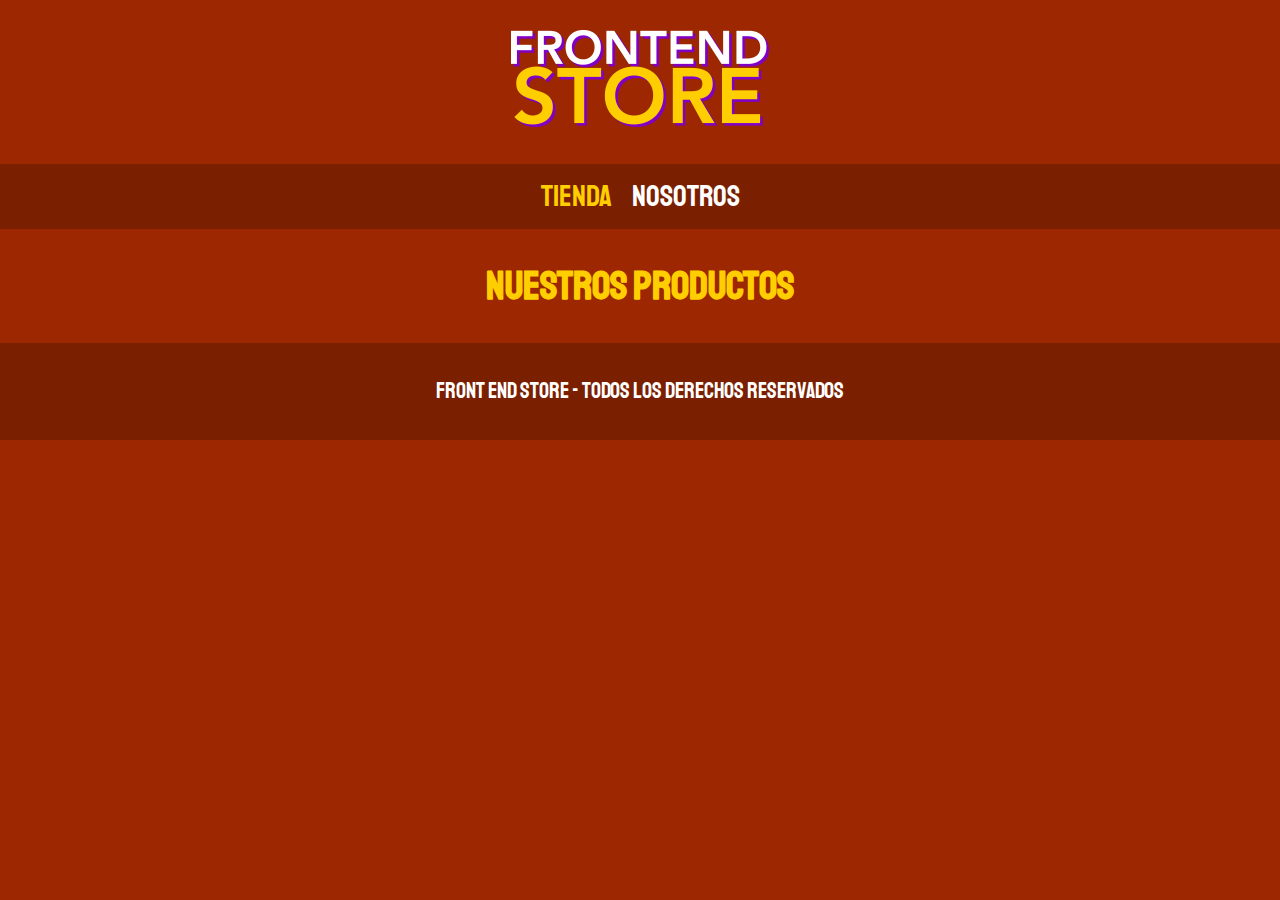
==== index.html @ f8cb0c6e "header, nav, footer" ====
<!DOCTYPE html>
<html lang="en">
<head>
    <meta charset="UTF-8">
    <meta http-equiv="X-UA-Compatible" content="IE=edge">
    <meta name="viewport" content="width=device-width, initial-scale=1.0">
    <title>FrontEnd Store</title>
    <link rel="stylesheet" href="css/normalize.css">
    <link rel="preconnect" href="https://fonts.googleapis.com">
<link rel="preconnect" href="https://fonts.gstatic.com" crossorigin>
<link href="https://fonts.googleapis.com/css2?family=Staatliches&display=swap" rel="stylesheet">
    <link rel="stylesheet" href="css/style.css">

</head>
<body>
    <header class="header">
        <a href="index.html">
            <img class="header__logo" src="img/logo.png" alt="Logotipo">
        </a>
    </header>
    
    <nav class="navegacion">
        <a class="navegacion__enlace navegacion__enlace--activo" href="index.html">Tienda</a>
        <a class="navegacion__enlace" href="nosotros.html">Nosotros</a>
    </nav>

    <main class="contenedor">
        <h1>Nuestros productos</h1>
    </main>

    <footer class="footer">
        <p class="footer__texto">Front End Store - Todos los derechos Reservados</p>
    </footer>
    
</body>
</html>
---- css/style.css ----
:root {
    --primario: #9C2700;
    --primarioDark: #7a1f00;
    --secundario: #FFCE00;
    --secundarioDark: rgb(233,287,2);
    --blanco: #FFF;
    --negro: #000;

    --fuentePrincipal: 'Staatliches', cursive;
}

html {
    box-sizing: border-box;
    font-size: 62.5%;
  }
  *, *:before, *:after {
    box-sizing: inherit;
  }

  /* Globales */

  body{
    background-color: var(--primario);
    font-size: 1.6rem;
    line-height: 1.5;
  }

  p{
    font-size: 1.8rem;
    font-family: Arial, Helvetica, sans-serif;
    color: var(--blanco);
  }

  a{
    text-decoration: none;
  }
  
  img{
    max-width: 100%;
  }

  .contenedor{
    max-width: 120rem;
    margin: 0 auto;
  }

  h1,h2,h3{
    text-align: center;
    color: var(--secundario);
    font-family: var(--fuentePrincipal);
  }

  h1{
    font-size: 4rem;
  }

  h2{
    font-size: 3.2rem;
  }

  h3{
    font-size: 2.4rem;
  }
  
  /* Header */

  .header{
    display: flex;
    justify-content: center;
  }

  .header__logo{
    margin: 3rem 0;
  }

  /* Navegacion */

  .navegacion{
    background-color: var(--primarioDark);
    padding: 1rem 0;
    display: flex;
    justify-content: center;
    gap: 2rem; /* Separacion forma nueva */
  }

  .navegacion__enlace{
    font-family: var(--fuentePrincipal);
    color: var(--blanco);
    font-size: 3rem;
  }

  .navegacion__enlace--activo,
  .navegacion__enlace:hover{
    color: var(--secundario);
  }

  /* Footer */

  .footer{
    background-color: var(--primarioDark);
    padding: 1rem 0;
    margin-top: 2rem;
  }

  .footer__texto{
    font-family: var(--fuentePrincipal);
    font-size: 2.2rem;
    text-align: center;
  }
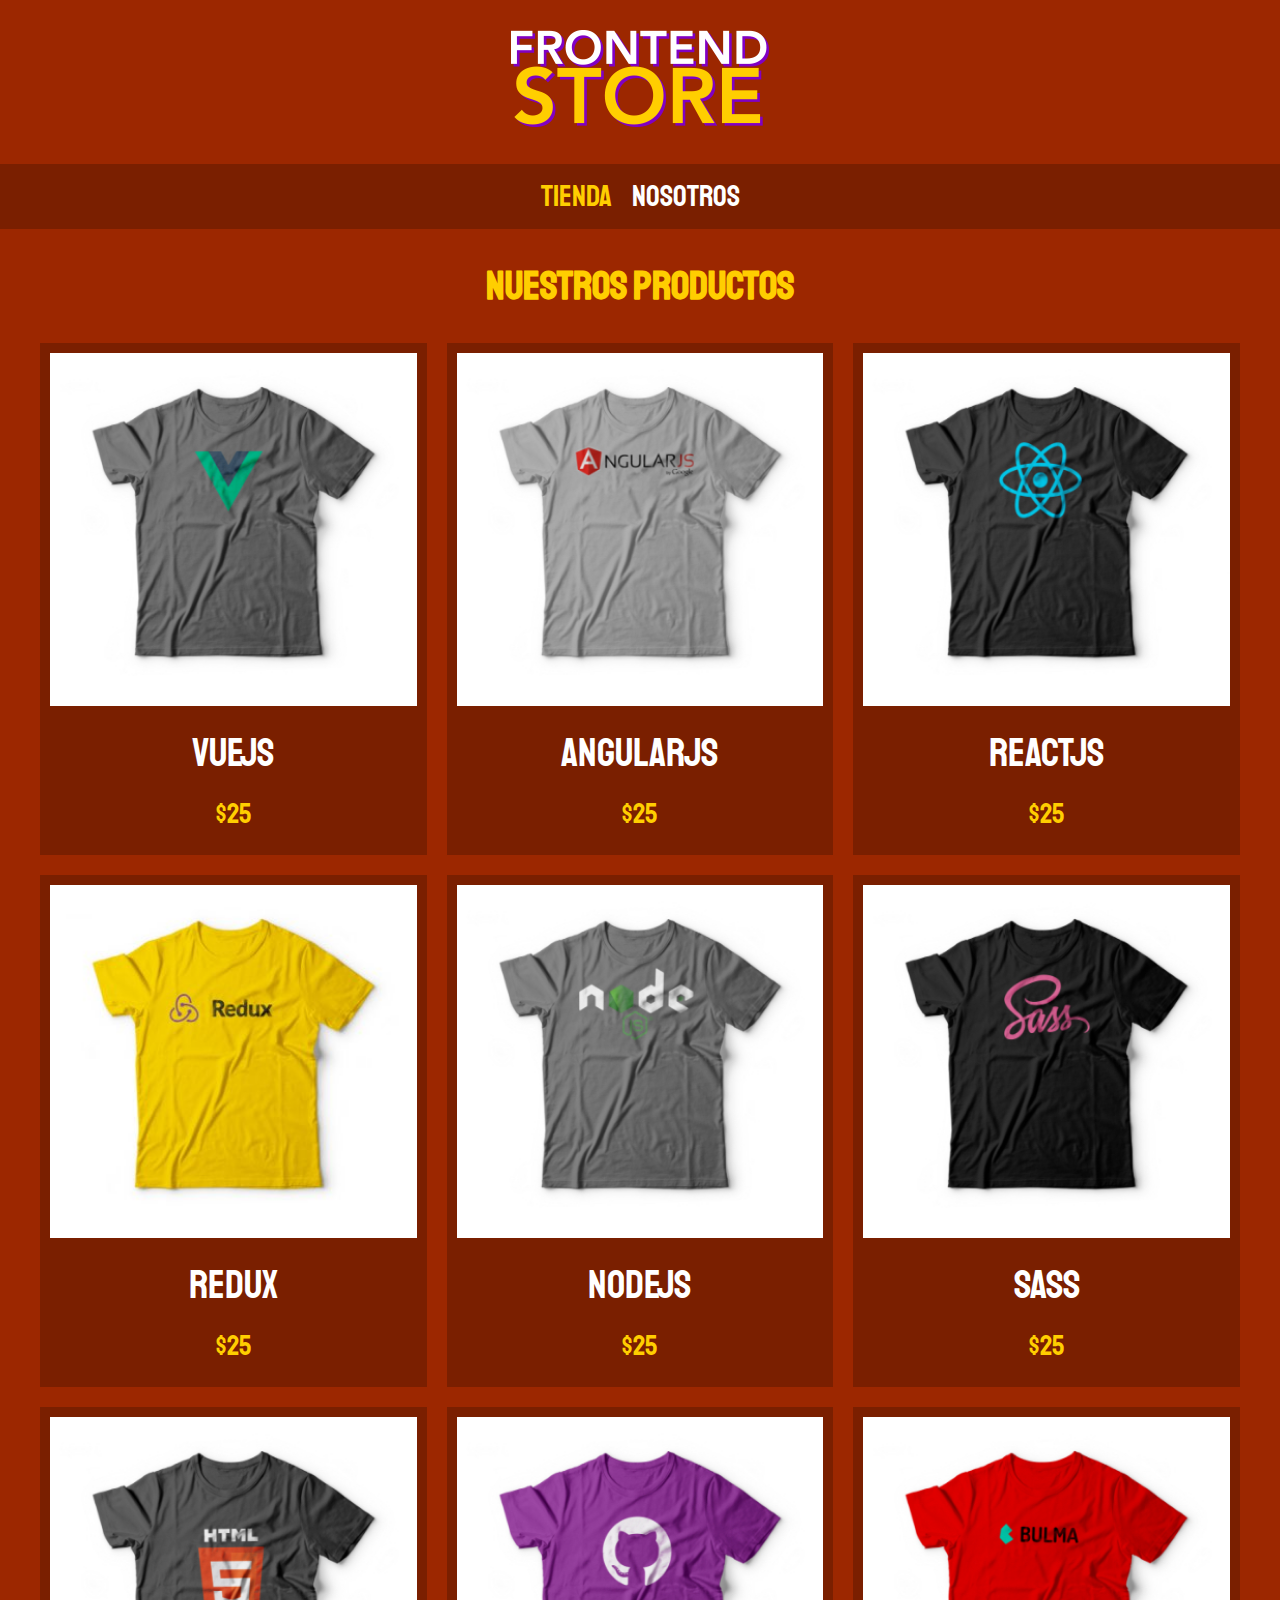
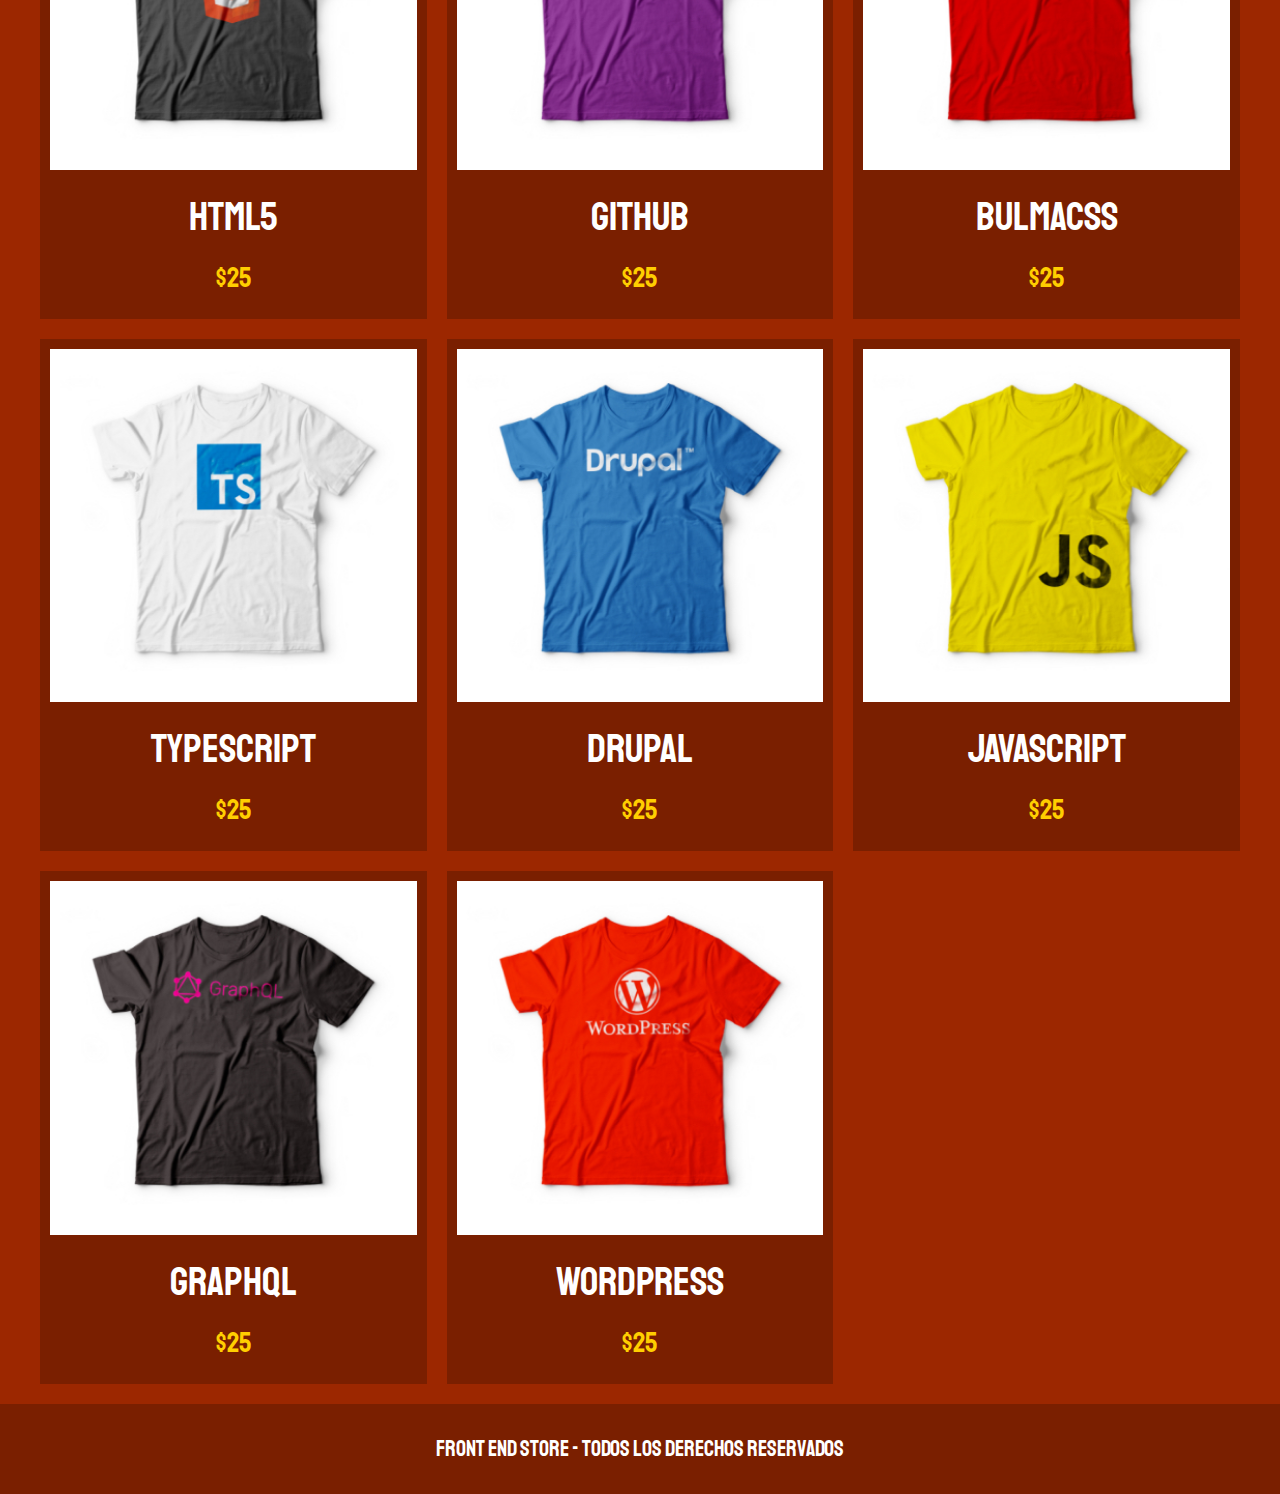
==== commit 3bdcce20: "productos, grid" ====
--- a/index.html
+++ b/index.html
@@ -26,6 +26,135 @@
 
     <main class="contenedor">
         <h1>Nuestros productos</h1>
+
+        <div class="grid">
+            <div class="producto">
+                <a href="producto.html">
+                    <img class="producto__imagen" src="img/1.jpg" alt="imagen camisa">
+                    <div class="producto__informacion">
+                        <p class="producto__nombre">VueJS</p>
+                        <p class="producto__precio">$25</p>
+                    </div>
+                </a>
+            </div> <!-- .producto -->
+            <div class="producto">
+                <a href="producto.html">
+                    <img class="producto__imagen" src="img/2.jpg" alt="imagen camisa">
+                    <div class="producto__informacion">
+                        <p class="producto__nombre">AngularJS</p>
+                        <p class="producto__precio">$25</p>
+                    </div>
+                </a>
+            </div> <!-- .producto -->
+            <div class="producto">
+                <a href="producto.html">
+                    <img class="producto__imagen" src="img/3.jpg" alt="imagen camisa">
+                    <div class="producto__informacion">
+                        <p class="producto__nombre">ReactJS</p>
+                        <p class="producto__precio">$25</p>
+                    </div>
+                </a>
+            </div> <!-- .producto -->
+            <div class="producto">
+                <a href="producto.html">
+                    <img class="producto__imagen" src="img/4.jpg" alt="imagen camisa">
+                    <div class="producto__informacion">
+                        <p class="producto__nombre">Redux</p>
+                        <p class="producto__precio">$25</p>
+                    </div>
+                </a>
+            </div> <!-- .producto -->
+            <div class="producto">
+                <a href="producto.html">
+                    <img class="producto__imagen" src="img/5.jpg" alt="imagen camisa">
+                    <div class="producto__informacion">
+                        <p class="producto__nombre">NodeJS</p>
+                        <p class="producto__precio">$25</p>
+                    </div>
+                </a>
+            </div> <!-- .producto -->
+            <div class="producto">
+                <a href="producto.html">
+                    <img class="producto__imagen" src="img/6.jpg" alt="imagen camisa">
+                    <div class="producto__informacion">
+                        <p class="producto__nombre">SASS</p>
+                        <p class="producto__precio">$25</p>
+                    </div>
+                </a>
+            </div> <!-- .producto -->
+            <div class="producto">
+                <a href="producto.html">
+                    <img class="producto__imagen" src="img/7.jpg" alt="imagen camisa">
+                    <div class="producto__informacion">
+                        <p class="producto__nombre">HTML5</p>
+                        <p class="producto__precio">$25</p>
+                    </div>
+                </a>
+            </div> <!-- .producto -->
+            <div class="producto">
+                <a href="producto.html">
+                    <img class="producto__imagen" src="img/8.jpg" alt="imagen camisa">
+                    <div class="producto__informacion">
+                        <p class="producto__nombre">GitHub</p>
+                        <p class="producto__precio">$25</p>
+                    </div>
+                </a>
+            </div> <!-- .producto -->
+            <div class="producto">
+                <a href="producto.html">
+                    <img class="producto__imagen" src="img/9.jpg" alt="imagen camisa">
+                    <div class="producto__informacion">
+                        <p class="producto__nombre">BulmaCSS</p>
+                        <p class="producto__precio">$25</p>
+                    </div>
+                </a>
+            </div> <!-- .producto -->
+            <div class="producto">
+                <a href="producto.html">
+                    <img class="producto__imagen" src="img/10.jpg" alt="imagen camisa">
+                    <div class="producto__informacion">
+                        <p class="producto__nombre">TypeScript</p>
+                        <p class="producto__precio">$25</p>
+                    </div>
+                </a>
+            </div> <!-- .producto -->
+            <div class="producto">
+                <a href="producto.html">
+                    <img class="producto__imagen" src="img/11.jpg" alt="imagen camisa">
+                    <div class="producto__informacion">
+                        <p class="producto__nombre">Drupal</p>
+                        <p class="producto__precio">$25</p>
+                    </div>
+                </a>
+            </div> <!-- .producto -->
+            <div class="producto">
+                <a href="producto.html">
+                    <img class="producto__imagen" src="img/12.jpg" alt="imagen camisa">
+                    <div class="producto__informacion">
+                        <p class="producto__nombre">JavaScript</p>
+                        <p class="producto__precio">$25</p>
+                    </div>
+                </a>
+            </div> <!-- .producto -->
+            <div class="producto">
+                <a href="producto.html">
+                    <img class="producto__imagen" src="img/13.jpg" alt="imagen camisa">
+                    <div class="producto__informacion">
+                        <p class="producto__nombre">GraphQL</p>
+                        <p class="producto__precio">$25</p>
+                    </div>
+                </a>
+            </div> <!-- .producto -->
+            <div class="producto">
+                <a href="producto.html">
+                    <img class="producto__imagen" src="img/14.jpg" alt="imagen camisa">
+                    <div class="producto__informacion">
+                        <p class="producto__nombre">WordPress</p>
+                        <p class="producto__precio">$25</p>
+                    </div>
+                </a>
+            </div> <!-- .producto -->
+        </div>
     </main>
 
     <footer class="footer">
--- a/css/style.css
+++ b/css/style.css
@@ -94,6 +94,51 @@
     color: var(--secundario);
   }
 
+  /* Grid */
+
+  .grid{
+    display: grid;
+    grid-template-columns: repeat(2, 1fr);
+    gap: 2rem;
+  }
+
+  @media (min-width: 768px) {
+       .grid{
+        grid-template-columns: repeat(3, 1fr);
+       }
+  }
+
+  /* Productos */
+
+  .producto{
+    background-color: var(--primarioDark);
+    padding: 1rem;
+  }
+
+  .producto__imagen{
+    width: 100%;
+  }
+
+  .producto__informacion{
+    
+  }
+
+  .producto__nombre{
+    font-size: 4rem;
+  }
+
+  .producto__precio{
+    font-size: 2.8rem;
+    color: var(--secundario);
+  }
+
+  .producto__nombre,
+  .producto__precio{
+    font-family: var(--fuentePrincipal);
+    margin: 1rem 0;
+    text-align: center;
+  }
+
   /* Footer */
 
   .footer{
@@ -106,4 +151,5 @@
     font-family: var(--fuentePrincipal);
     font-size: 2.2rem;
     text-align: center;
+    line-height: 1.2;
   }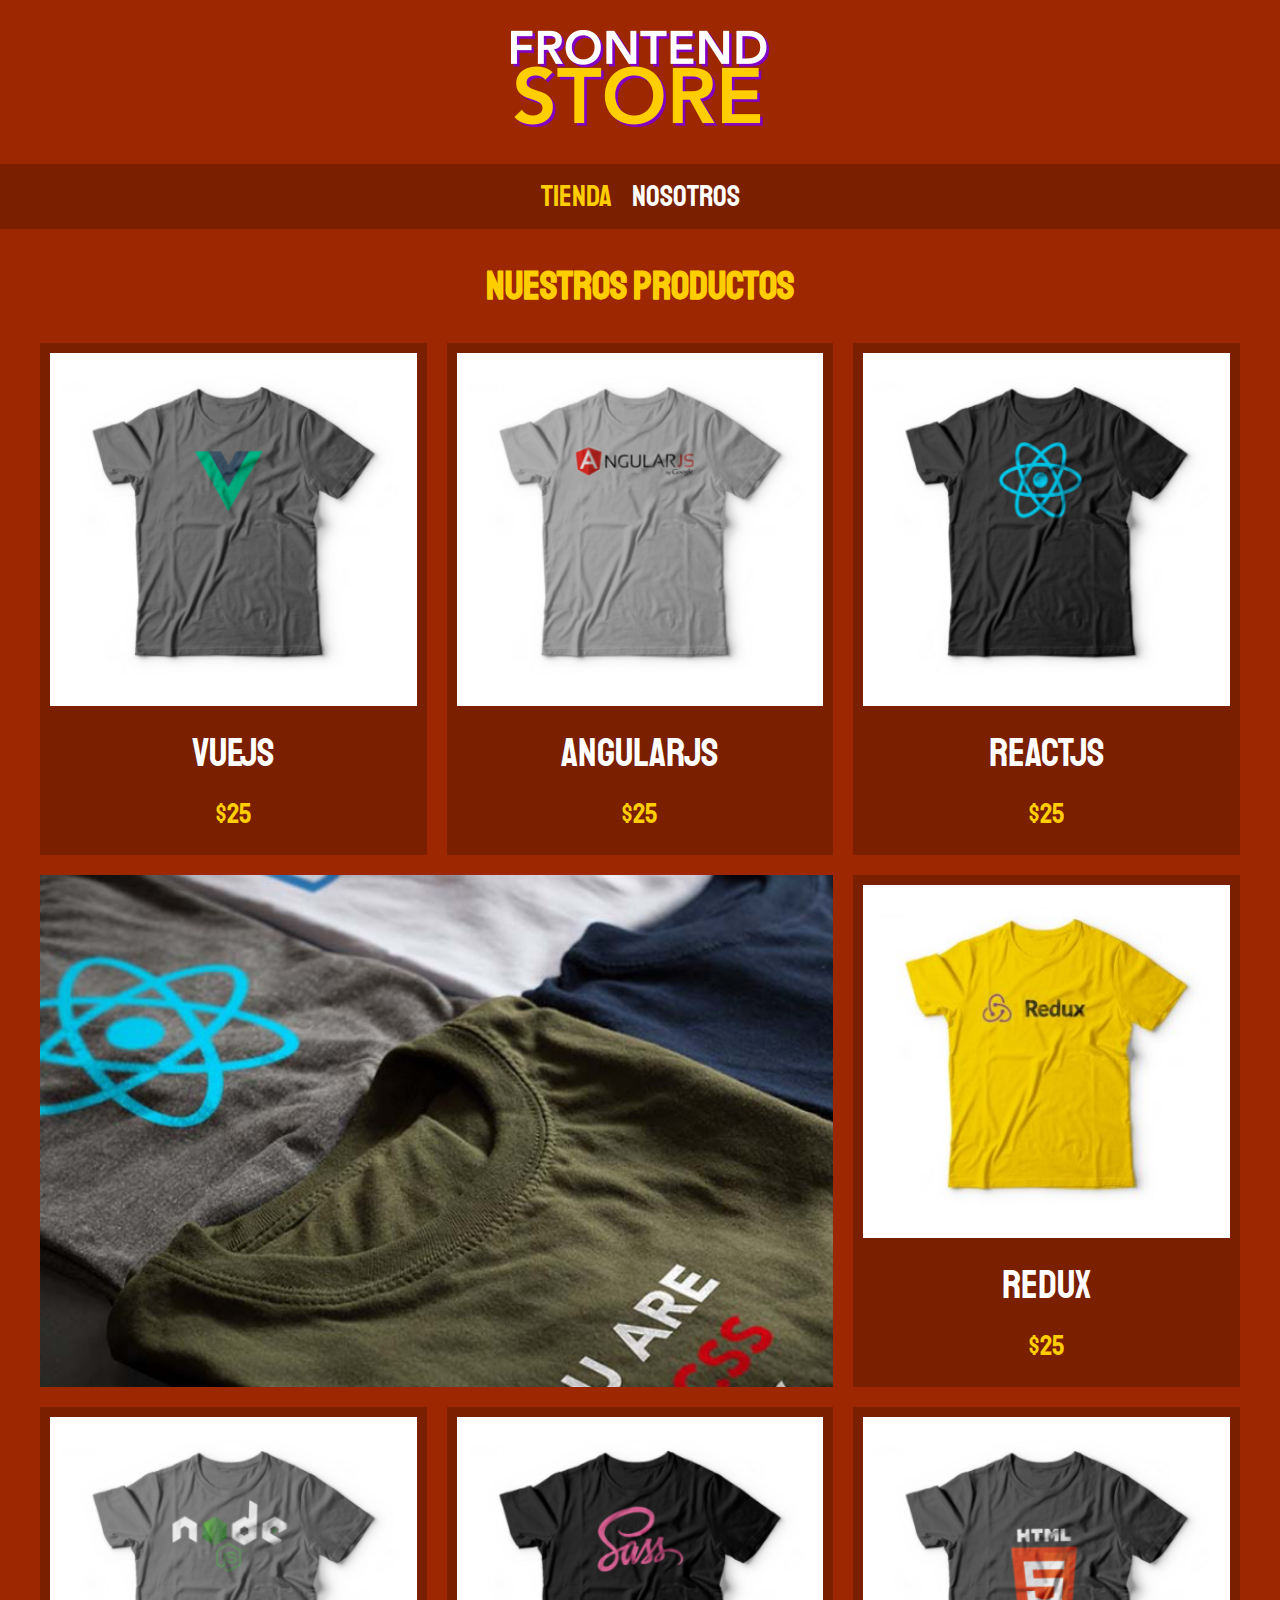
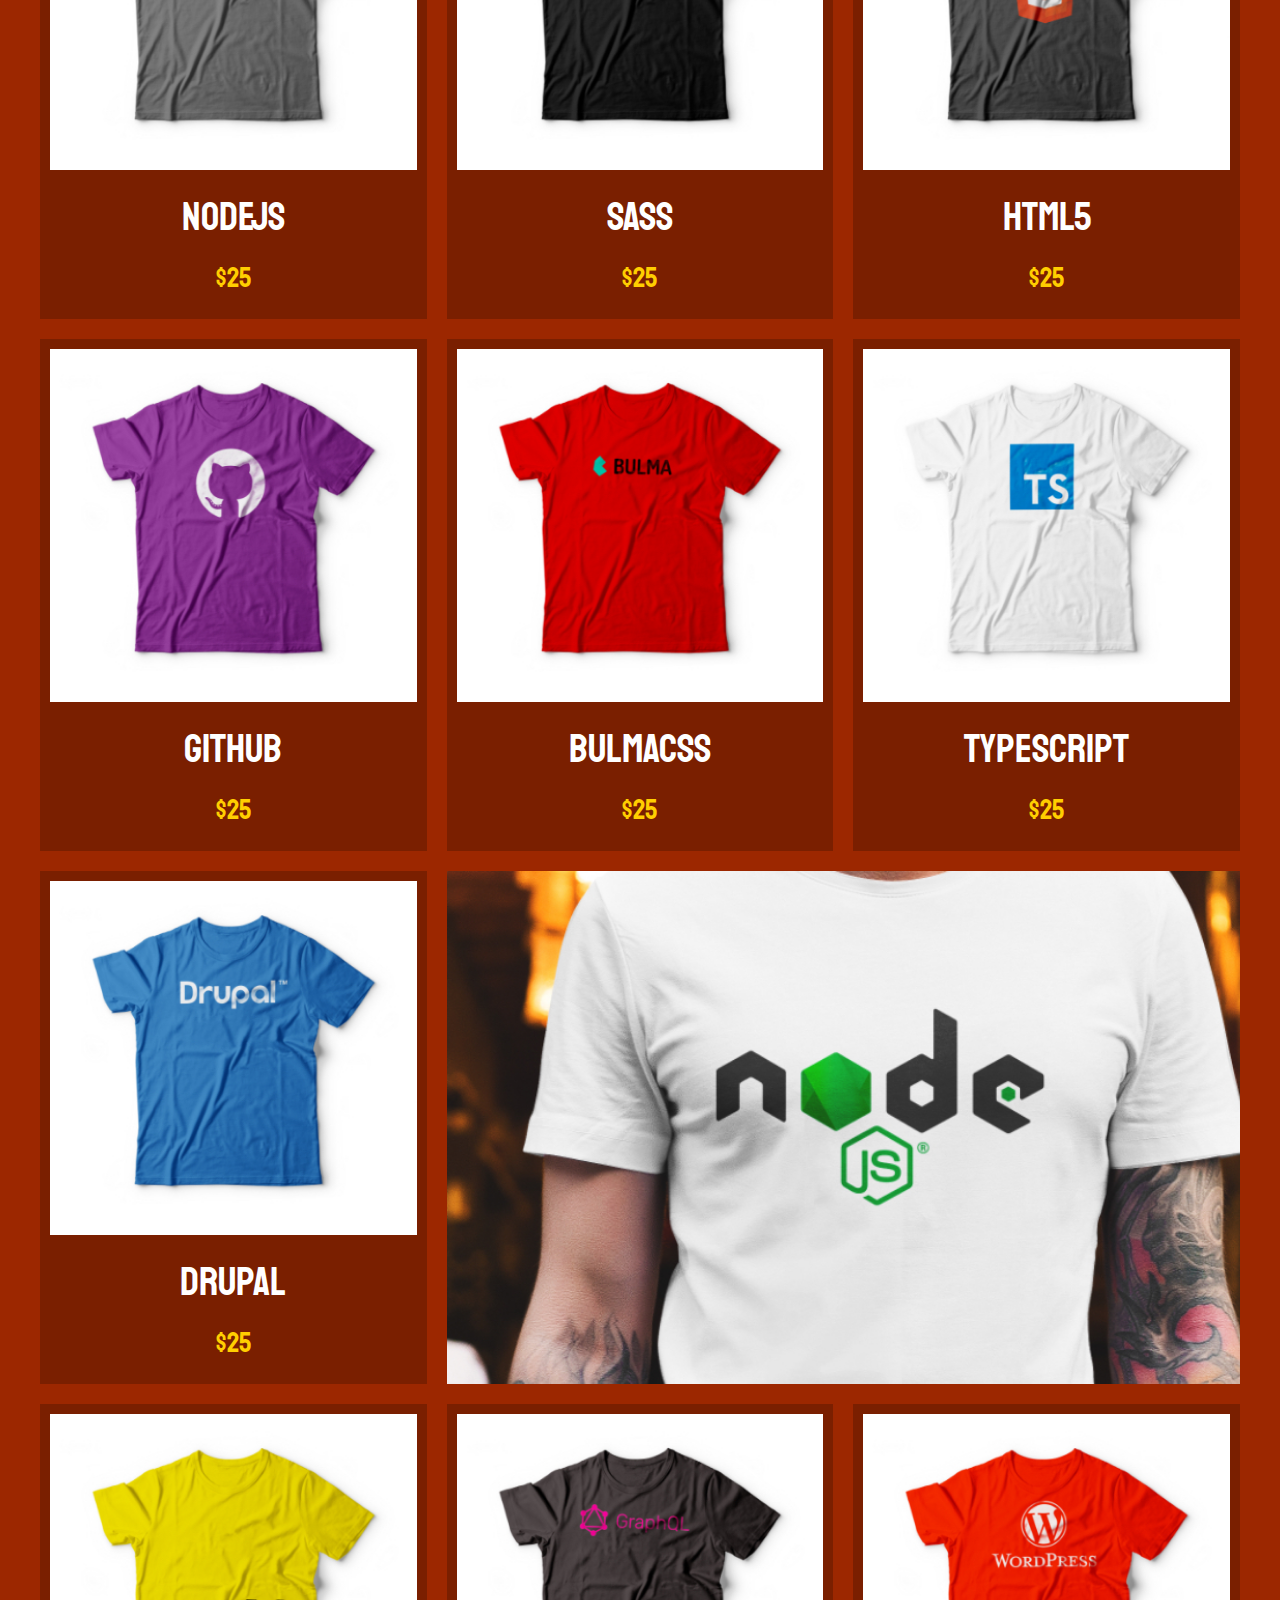
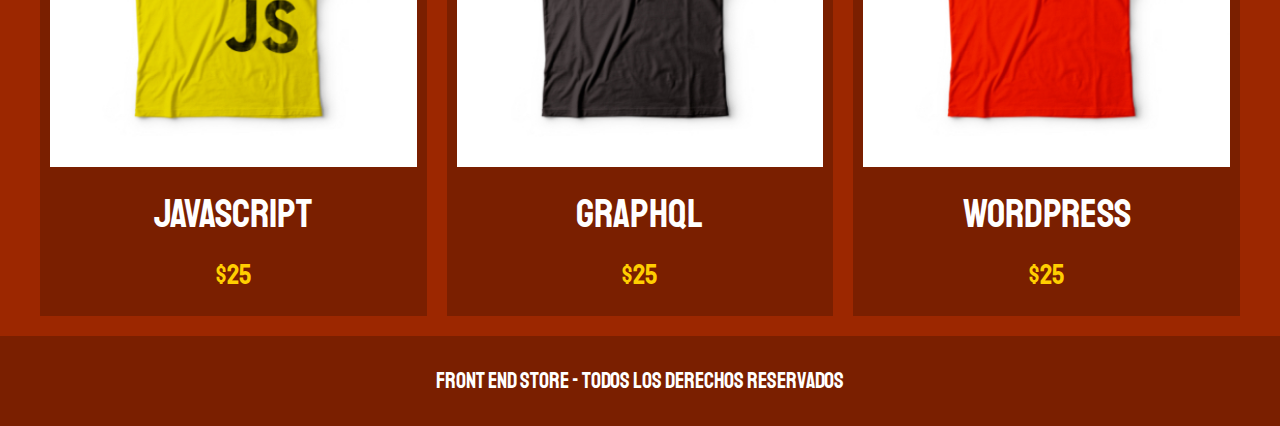
==== commit bec1ef79: "nosotros" ====
--- a/index.html
+++ b/index.html
@@ -154,6 +154,9 @@
                     </div>
                 </a>
             </div> <!-- .producto -->
+
+            <div class="grafico grafico--camisas"></div>
+            <div class="grafico grafico--node"></div>
         </div>
     </main>
 
--- a/css/style.css
+++ b/css/style.css
@@ -139,6 +139,33 @@
     text-align: center;
   }
 
+  /* Gráficos */
+
+  .grafico{
+    min-height: 30rem;
+    background-repeat: no-repeat;
+    background-size: cover;
+    grid-column: 1 / 3;
+  }
+
+  .grafico--camisas{
+    grid-row: 2 / 3;
+    background-image: url(../img/grafico1.jpg);
+  }
+
+  .grafico--node{
+    background-image: url(../img/grafico2.jpg);
+    grid-row: 8 / 9;
+  }
+
+  @media (min-width: 768px) {
+    .grafico--node{
+        grid-row: 5 / 6;
+        grid-column: 2 / 4;
+      }
+  }
+  
+
   /* Footer */
 
   .footer{
@@ -152,4 +179,55 @@
     font-size: 2.2rem;
     text-align: center;
     line-height: 1.2;
+  }
+
+  /* Nosotros */
+
+  .nosotros{
+    display: grid;
+    grid-template-rows: repeat(2, auto);
+  }
+
+    @media (min-width: 768px) {
+        .nosotros{
+            grid-template-columns: repeat(2, 1fr);
+            column-gap: 2rem;
+        }
+    } 
+
+  .nosotros__imagen{
+    grid-row: 1 / 2;
+    width: 100%;
+  }
+
+  @media (min-width: 768px) {
+    .nosotros__imagen{
+        grid-column: 2 / 3;
+      }
+  }
+
+  /* Bloques */
+
+  .bloques{
+    display: grid;
+    grid-template-columns: repeat(2, 1fr);
+    gap: 2rem;
+  }
+
+  @media (min-width: 768px) {
+    .bloques{
+        grid-template-columns: repeat(4, 1fr);
+      }
+  }
+
+  .bloque{
+    text-align: center;
+  }
+
+  .bloque__imagen{
+    width: 100%;
+  }
+
+  .bloque__titulo{
+    margin: 0;
   }